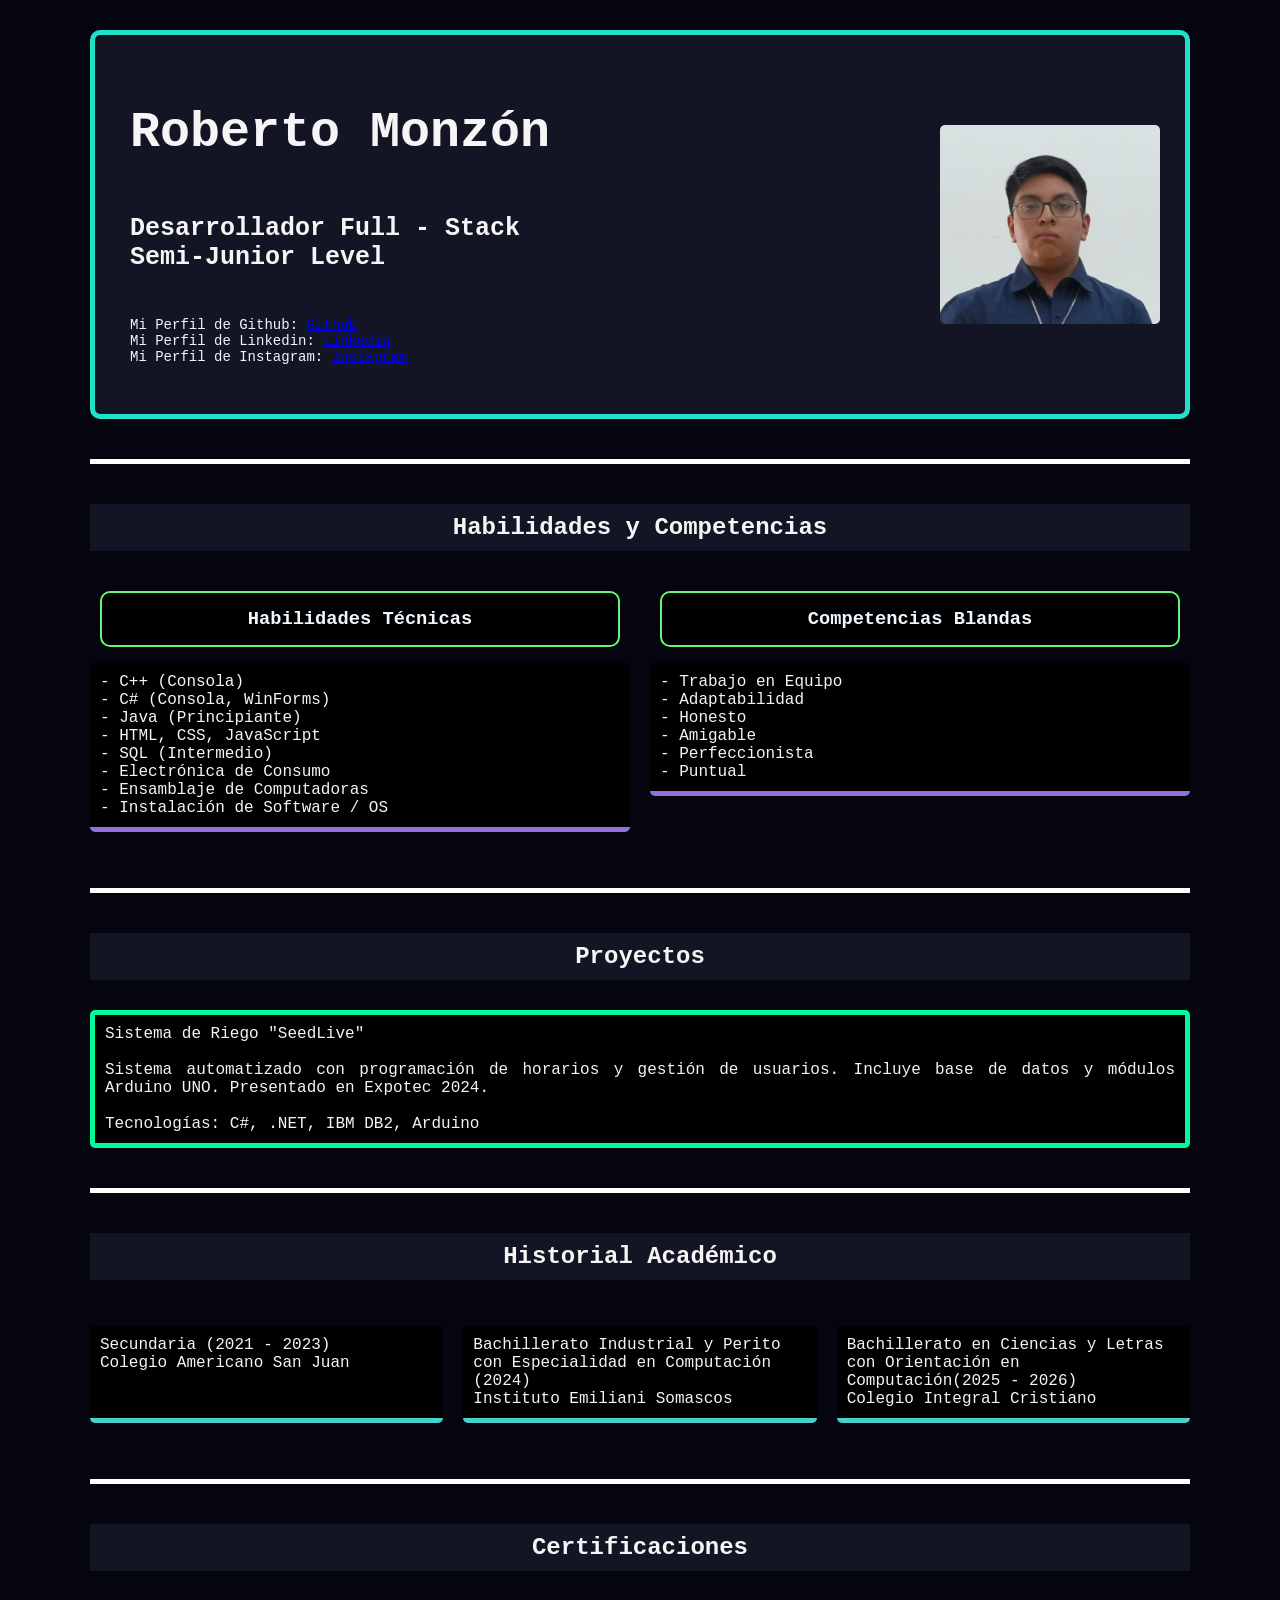
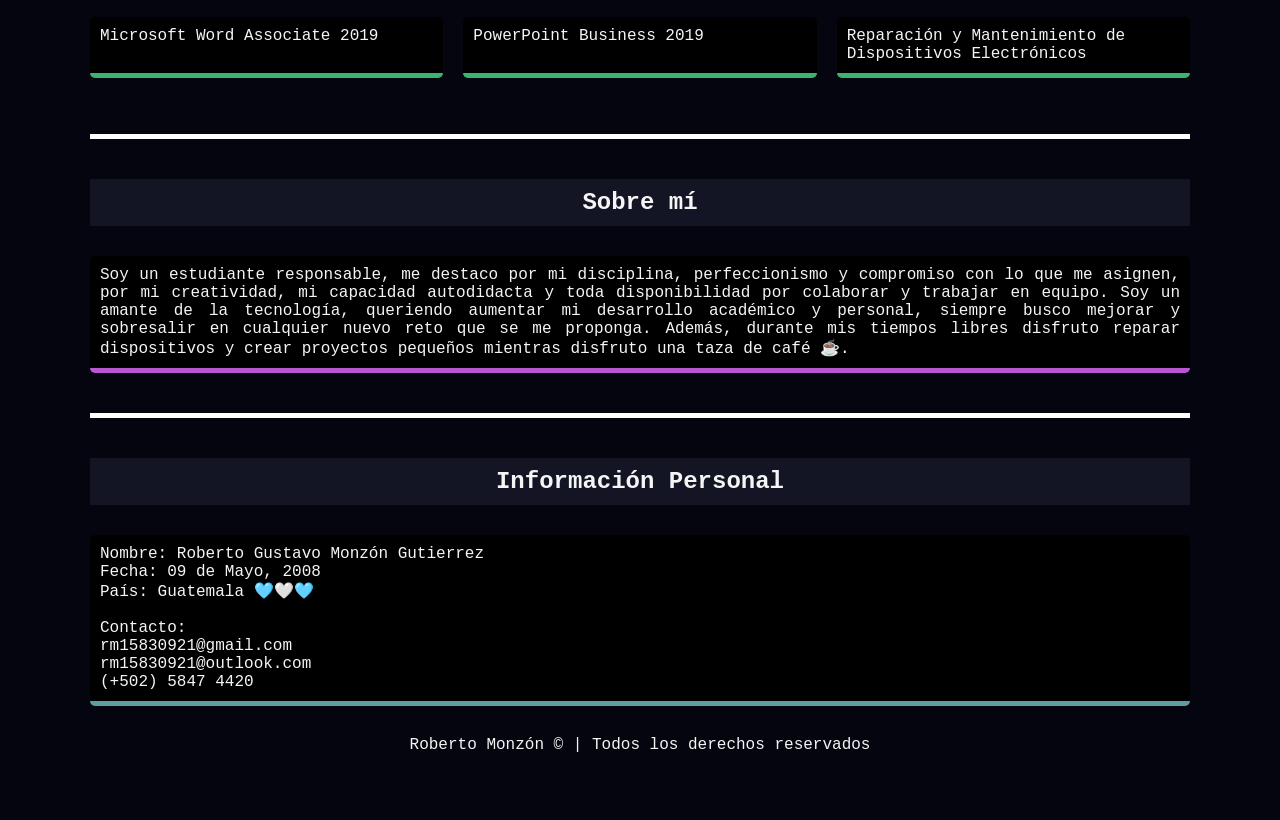
==== Structure.html @ 753b4324 "pequeños cambios" ====
<!DOCTYPE html>
<html>
<head>
    <meta charset="utf-8">
    <meta name="viewport" content="width=device-width, initial-scale=1.0">
    <link rel="stylesheet" type = "text/css" href="Desing.css">
    <title>Portafolio</title>
</head>

<body>

<div class="container">

    <!-- HEADER -->
    <header class="header">
        <div class="header-text">
            <h1 id="Nombre1">Roberto Monzón</h1>
            <h3 id="Carrera">
                Desarrollador Full - Stack 
                <br>Semi-Junior Level
            </h3>

            <p id="links">
                Mi Perfil de Github:  <a href="https://github.com/Robert158309/Portafolio" target="_blank">Github</a>
                <br>
                Mi Perfil de Linkedin:  <a href="https://linkedin.com/in/monzon-i5beo9" target="_blank">Linkedin</a>
                <br>
                Mi Perfil de Instagram:  <a href="https://instagram.com/rg._monzon/" target="_blank">Instagram</a>
            </p>
        </div>

        <img id="FotoPerfil" src="photo.png" alt="Imagen de perfil">
    </header>

    <hr>

    <!-- SKILLS -->
    <section class="section">
        <h2 class="titles">Habilidades y Competencias</h2>

        <div class="two-columns">
            <div>
                <h3 id="title1">Habilidades Técnicas</h3>
                <p id="text1">
                    - C++ (Consola) <br>
                    - C# (Consola, WinForms) <br>
                    - Java (Principiante) <br>
                    - HTML, CSS, JavaScript <br>
                    - SQL (Intermedio) <br>
                    - Electrónica de Consumo <br>
                    - Ensamblaje de Computadoras <br>
                    - Instalación de Software / OS
                </p>
            </div>

            <div>
                <h3 id="title2">Competencias Blandas</h3>
                <p id="text2">
                    - Trabajo en Equipo <br>
                    - Adaptabilidad <br>
                    - Honesto <br>
                    - Amigable <br>
                    - Perfeccionista <br>
                    - Puntual
                </p>
            </div>
        </div>
    </section>

    <hr>

    <!-- PROJECTS -->
    <section class="section">
        <h2 class="titles">Proyectos</h2>

        <p class="proyects">
            Sistema de Riego "SeedLive" <br><br>
            Sistema automatizado con programación de horarios y gestión de usuarios.
            Incluye base de datos y módulos Arduino UNO. Presentado en Expotec 2024. <br><br>
            Tecnologías: C#, .NET, IBM DB2, Arduino
        </p>

    </section>

    <hr>

    <!-- ACADEMIC -->
    <section class="section">
        <h2 class="titles">Historial Académico</h2>

        <div class="three-columns">
            <p id="secu">
                Secundaria (2021 - 2023)<br>
                Colegio Americano San Juan
            </p>

            <p id="peri">
                Bachillerato Industrial y Perito con Especialidad en Computación (2024)<br>
                Instituto Emiliani Somascos
            </p>

            <p id="bach">
                Bachillerato en Ciencias y Letras con Orientación en Computación(2025 - 2026)<br>
                Colegio Integral Cristiano
            </p>
        </div>
    </section>

    <hr>

    <!-- CERTIFICATIONS -->
    <section class="section">
        <h2 class="titles">Certificaciones</h2>

        <div class="three-columns">
            <p id="word">
                Microsoft Word Associate 2019
            </p>

            <p id="pow">
                PowerPoint Business 2019
            </p>

            <p id="repa">
                Reparación y Mantenimiento de Dispositivos Electrónicos
            </p>
        </div>
    </section>

    <hr>

    <!-- ABOUT -->
    <section class="section">
        <h2 class="titles">Sobre mí</h2>

        <p id="text4">
            Soy un estudiante responsable, me destaco por mi disciplina, perfeccionismo y compromiso con lo que me asignen, por mi creatividad, mi capacidad autodidacta y toda disponibilidad por colaborar y trabajar en equipo. Soy un amante de la tecnología, queriendo aumentar mi desarrollo académico y personal, siempre busco mejorar y sobresalir en cualquier nuevo reto que se me proponga. Además, durante mis tiempos libres disfruto reparar dispositivos y crear proyectos pequeños mientras disfruto una taza de café ☕.
        </p>
    </section>

    <hr>

    <!-- PERSONAL INFO -->
    <section class="section">
        <h2 class="titles">Información Personal</h2>

        <p id="text5">
            Nombre: Roberto Gustavo Monzón Gutierrez <br>
            Fecha: 09 de Mayo, 2008 <br>
            País: Guatemala 🩵🤍🩵 <br><br>
            Contacto: <br>
            rm15830921@gmail.com <br>
            rm15830921@outlook.com <br>
            (+502) 5847 4420
        </p>
    </section>

    <footer>
        Roberto Monzón © | Todos los derechos reservados
    </footer>

</div>

</body>
</html>
---- Desing.css ----
@charset "utf-8";

body {
    background-color: rgb(4, 5, 15);
    font-family: "JetBrains Mono", monospace;
}

/* Contenedor principal */
.container {
    width: 90%;
    max-width: 1100px;
    margin: auto;
}

/* HEADER */
.header {
    display: flex;
    justify-content: space-between;
    background-color: rgb(19, 21, 37);
    padding:25px;
    align-items: center;
    gap: 20px;
    margin-top: 30px;
    border: 5px solid rgb(32, 226, 200);
    border-radius: 10px;
}

.header-text {
    flex: 1;
}

#Nombre1 {
    font-size: 50px;
    color: whitesmoke;
    padding: 10px;
}

#Carrera {
    font-size: 25px;
    color: whitesmoke;
    padding: 10px;
    margin-top: 10px;
}

#links {
    font-size: 14px;
    color: whitesmoke;
    padding: 10px;
    margin-top: 10px;
}

#FotoPerfil {
    width: 220px;
    border-radius: 5px;
}

/* TITLES */
.titles {
    text-align: center;
    margin: 30px 0;
    color: whitesmoke;
    background: rgb(19, 21, 37);
    padding: 10px;
}

#title1, #title2,
.subtitles{
    text-align:center;
    margin:10px;
    color:aliceblue;
    background-color:black;
    padding:15px;
    border: 2px solid rgb(101, 243, 120);
    border-radius:10px;
}

/* TWO COLUMNS */
.two-columns {
    display: flex;
    gap: 20px;
    flex-wrap: wrap;
}

.two-columns > div {
    flex: 1;
    min-width: 300px;
}

/* THREE COLUMNS */
.three-columns {
    display: flex;
    gap: 20px;
    flex-wrap: wrap;
}

.three-columns p {
    flex: 1;
    min-width: 250px;
}

/* TEXT BLOCKS */
#secu, #peri, #bach,
#word, #pow, #repa,
.islands {
    background: black;
    color: whitesmoke;
    padding: 10px;
    border-radius: 5px;
    border-bottom: 5px solid;
}

#text1, #text2, #text4, #text5, .proyects,
.texts{
    background: black;
    color: whitesmoke;
    text-align:justify;
    padding: 10px;
    border-radius: 5px;
    border-bottom: 5px solid;
}

/* Colores por sección */
#text1, #text2 { border-color: mediumpurple; }
.proyects { border: 5px solid mediumspringgreen; }
#secu, #peri, #bach { border-color: mediumturquoise; }
#word, #pow, #repa { border-color: mediumseagreen; }
#text4 { border-color: mediumorchid; }
#text5 { border-color: cadetblue; }

/* HR */
hr {
    margin: 40px 0;
    height: 5px;
    background-color: white;
    border: none;
}

/* FOOTER */
footer {
    text-align: center;
    color: whitesmoke;
    margin: 30px 0;
}
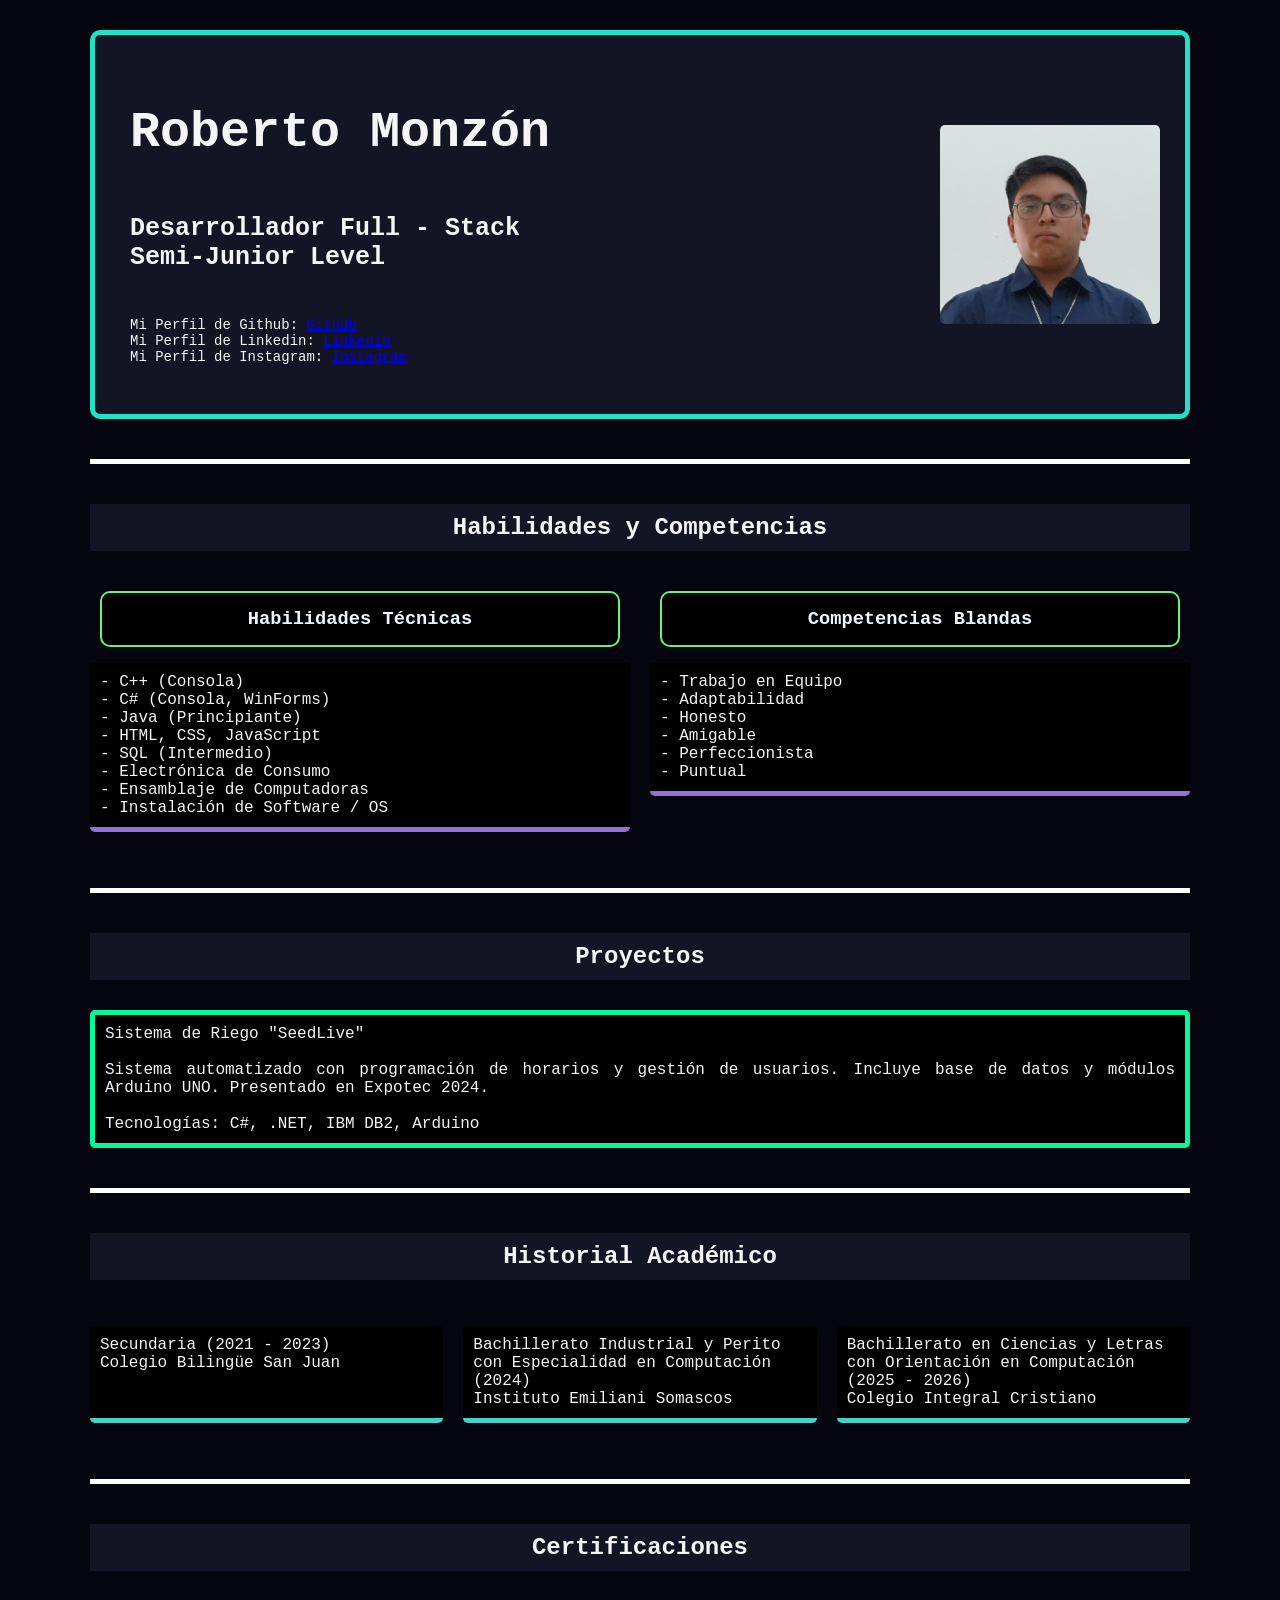
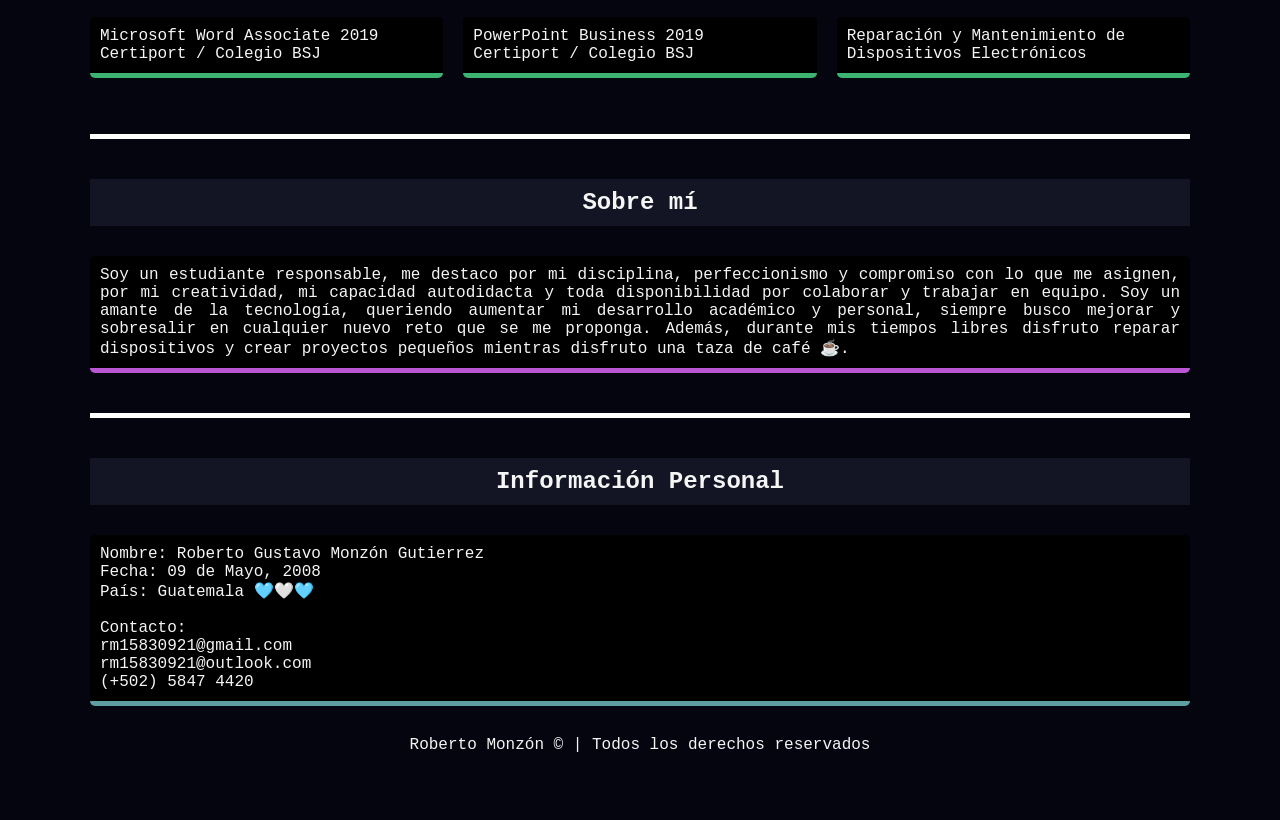
==== commit de8f815b: "pequeños cambios" ====
--- a/Structure.html
+++ b/Structure.html
@@ -1,165 +1,179 @@
 <!DOCTYPE html>
-<html>
-<head>
-    <meta charset="utf-8">
-    <meta name="viewport" content="width=device-width, initial-scale=1.0">
-    <link rel="stylesheet" type = "text/css" href="Desing.css">
-    <title>Portafolio</title>
-</head>
 
-<body>
+    <html lang = es>
 
-<div class="container">
+        <head>
 
-    <!-- HEADER -->
-    <header class="header">
-        <div class="header-text">
-            <h1 id="Nombre1">Roberto Monzón</h1>
-            <h3 id="Carrera">
-                Desarrollador Full - Stack 
-                <br>Semi-Junior Level
-            </h3>
+            <meta charset="utf-8">
+            <meta name="viewport" content="width=device-width, initial-scale=1.0">
+            <link rel="stylesheet" type = "text/css" href="Desing.css">
+            <title>Portafolio</title>
 
-            <p id="links">
-                Mi Perfil de Github:  <a href="https://github.com/Robert158309/Portafolio" target="_blank">Github</a>
-                <br>
-                Mi Perfil de Linkedin:  <a href="https://linkedin.com/in/monzon-i5beo9" target="_blank">Linkedin</a>
-                <br>
-                Mi Perfil de Instagram:  <a href="https://instagram.com/rg._monzon/" target="_blank">Instagram</a>
-            </p>
-        </div>
+        </head>
 
-        <img id="FotoPerfil" src="photo.png" alt="Imagen de perfil">
-    </header>
+        <body>
 
-    <hr>
+            <div class="container">
 
-    <!-- SKILLS -->
-    <section class="section">
-        <h2 class="titles">Habilidades y Competencias</h2>
+                <!-- HEADER -->
+                <header class="header">
+                    <div class="header-text">
+                        <h1 id="Nombre1">Roberto Monzón</h1>
+                        <h3 id="Carrera">
+                            Desarrollador Full - Stack 
+                            <br>Semi-Junior Level
+                        </h3>
 
-        <div class="two-columns">
-            <div>
-                <h3 id="title1">Habilidades Técnicas</h3>
-                <p id="text1">
-                    - C++ (Consola) <br>
-                    - C# (Consola, WinForms) <br>
-                    - Java (Principiante) <br>
-                    - HTML, CSS, JavaScript <br>
-                    - SQL (Intermedio) <br>
-                    - Electrónica de Consumo <br>
-                    - Ensamblaje de Computadoras <br>
-                    - Instalación de Software / OS
-                </p>
+                        <p id="links">
+                            Mi Perfil de Github:
+                            <a href="https://github.com/Robert158309/Portafolio" target="_blank" rel="noopener noreferrer">Github</a>
+                            <br>
+
+                            Mi Perfil de Linkedin:
+                            <a href="https://linkedin.com/in/monzon-i5beo9" target="_blank" rel="noopener noreferrer">Linkedin</a>
+                            <br>
+
+                            Mi Perfil de Instagram:
+                            <a href="https://instagram.com/rg._monzon/" target="_blank" rel="noopener noreferrer">Instagram</a>
+                        </p>
+                    </div>
+
+                    <img id="FotoPerfil" src="photo.png" alt="Imagen de perfil">
+                </header>
+
+                <hr>
+
+                <!-- SKILLS -->
+                <section class="section">
+                    <h2 class="titles">Habilidades y Competencias</h2>
+
+                    <div class="two-columns">
+                        <div>
+                            <h3 id="title1">Habilidades Técnicas</h3>
+                            <p id="text1">
+                                - C++ (Consola) <br>
+                                - C# (Consola, WinForms) <br>
+                                - Java (Principiante) <br>
+                                - HTML, CSS, JavaScript <br>
+                                - SQL (Intermedio) <br>
+                                - Electrónica de Consumo <br>
+                                - Ensamblaje de Computadoras <br>
+                                - Instalación de Software / OS
+                            </p>
+                        </div>
+
+                        <div>
+                            <h3 id="title2">Competencias Blandas</h3>
+                            <p id="text2">
+                                - Trabajo en Equipo <br>
+                                - Adaptabilidad <br>
+                                - Honesto <br>
+                                - Amigable <br>
+                                - Perfeccionista <br>
+                                - Puntual
+                            </p>
+                        </div>
+                    </div>
+                </section>
+
+                <hr>
+
+                <!-- PROJECTS -->
+                <section class="section">
+                    <h2 class="titles">Proyectos</h2>
+
+                    <p class="proyects">
+                        Sistema de Riego "SeedLive" <br><br>
+                        Sistema automatizado con programación de horarios y gestión de usuarios.
+                        Incluye base de datos y módulos Arduino UNO. Presentado en Expotec 2024. <br><br>
+                        Tecnologías: C#, .NET, IBM DB2, Arduino
+                    </p>
+
+                </section>
+
+                <hr>
+
+                <!-- ACADEMIC -->
+                <section class="section">
+                    <h2 class="titles">Historial Académico</h2>
+
+                    <div class="three-columns">
+                        <p id="secu">
+                            Secundaria (2021 - 2023)<br>
+                            Colegio Bilingüe San Juan
+                        </p>
+
+                        <p id="peri">
+                            Bachillerato Industrial y Perito con Especialidad en Computación (2024)<br>
+                            Instituto Emiliani Somascos
+                        </p>
+
+                        <p id="bach">
+                            Bachillerato en Ciencias y Letras con Orientación en Computación (2025 - 2026)<br>
+                            Colegio Integral Cristiano
+                        </p>
+                    </div>
+                </section>
+
+                <hr>
+
+                <!-- CERTIFICATIONS -->
+                <section class="section">
+                    <h2 class="titles">Certificaciones</h2>
+
+                    <div class="three-columns">
+                        <p id="word">
+                            Microsoft Word Associate 2019
+                            <br>
+                            Certiport / Colegio BSJ
+                        </p>
+
+                        <p id="pow">
+                            PowerPoint Business 2019
+                            <br>
+                            Certiport / Colegio BSJ
+                        </p>
+
+                        <p id="repa">
+                            Reparación y Mantenimiento de Dispositivos Electrónicos
+                        </p>
+                    </div>
+                </section>
+
+                <hr>
+
+                <!-- ABOUT -->
+                <section class="section">
+                    <h2 class="titles">Sobre mí</h2>
+
+                    <p id="text4">
+                        Soy un estudiante responsable, me destaco por mi disciplina, perfeccionismo y compromiso con lo que me asignen, por mi creatividad, mi capacidad autodidacta y toda disponibilidad por colaborar y trabajar en equipo. Soy un amante de la tecnología, queriendo aumentar mi desarrollo académico y personal, siempre busco mejorar y sobresalir en cualquier nuevo reto que se me proponga. Además, durante mis tiempos libres disfruto reparar dispositivos y crear proyectos pequeños mientras disfruto una taza de café ☕.
+                    </p>
+                </section>
+
+                <hr>
+
+                <!-- PERSONAL INFO -->
+                <section class="section">
+                    <h2 class="titles">Información Personal</h2>
+
+                    <p id="text5">
+                        Nombre: Roberto Gustavo Monzón Gutierrez <br>
+                        Fecha: 09 de Mayo, 2008 <br>
+                        País: Guatemala 🩵🤍🩵 <br><br>
+                        Contacto: <br>
+                        rm15830921@gmail.com <br>
+                        rm15830921@outlook.com <br>
+                        (+502) 5847 4420
+                    </p>
+                </section>
+
+                <footer>
+                    Roberto Monzón © | Todos los derechos reservados
+                </footer>
+
             </div>
 
-            <div>
-                <h3 id="title2">Competencias Blandas</h3>
-                <p id="text2">
-                    - Trabajo en Equipo <br>
-                    - Adaptabilidad <br>
-                    - Honesto <br>
-                    - Amigable <br>
-                    - Perfeccionista <br>
-                    - Puntual
-                </p>
-            </div>
-        </div>
-    </section>
+        </body>
 
-    <hr>
-
-    <!-- PROJECTS -->
-    <section class="section">
-        <h2 class="titles">Proyectos</h2>
-
-        <p class="proyects">
-            Sistema de Riego "SeedLive" <br><br>
-            Sistema automatizado con programación de horarios y gestión de usuarios.
-            Incluye base de datos y módulos Arduino UNO. Presentado en Expotec 2024. <br><br>
-            Tecnologías: C#, .NET, IBM DB2, Arduino
-        </p>
-
-    </section>
-
-    <hr>
-
-    <!-- ACADEMIC -->
-    <section class="section">
-        <h2 class="titles">Historial Académico</h2>
-
-        <div class="three-columns">
-            <p id="secu">
-                Secundaria (2021 - 2023)<br>
-                Colegio Americano San Juan
-            </p>
-
-            <p id="peri">
-                Bachillerato Industrial y Perito con Especialidad en Computación (2024)<br>
-                Instituto Emiliani Somascos
-            </p>
-
-            <p id="bach">
-                Bachillerato en Ciencias y Letras con Orientación en Computación(2025 - 2026)<br>
-                Colegio Integral Cristiano
-            </p>
-        </div>
-    </section>
-
-    <hr>
-
-    <!-- CERTIFICATIONS -->
-    <section class="section">
-        <h2 class="titles">Certificaciones</h2>
-
-        <div class="three-columns">
-            <p id="word">
-                Microsoft Word Associate 2019
-            </p>
-
-            <p id="pow">
-                PowerPoint Business 2019
-            </p>
-
-            <p id="repa">
-                Reparación y Mantenimiento de Dispositivos Electrónicos
-            </p>
-        </div>
-    </section>
-
-    <hr>
-
-    <!-- ABOUT -->
-    <section class="section">
-        <h2 class="titles">Sobre mí</h2>
-
-        <p id="text4">
-            Soy un estudiante responsable, me destaco por mi disciplina, perfeccionismo y compromiso con lo que me asignen, por mi creatividad, mi capacidad autodidacta y toda disponibilidad por colaborar y trabajar en equipo. Soy un amante de la tecnología, queriendo aumentar mi desarrollo académico y personal, siempre busco mejorar y sobresalir en cualquier nuevo reto que se me proponga. Además, durante mis tiempos libres disfruto reparar dispositivos y crear proyectos pequeños mientras disfruto una taza de café ☕.
-        </p>
-    </section>
-
-    <hr>
-
-    <!-- PERSONAL INFO -->
-    <section class="section">
-        <h2 class="titles">Información Personal</h2>
-
-        <p id="text5">
-            Nombre: Roberto Gustavo Monzón Gutierrez <br>
-            Fecha: 09 de Mayo, 2008 <br>
-            País: Guatemala 🩵🤍🩵 <br><br>
-            Contacto: <br>
-            rm15830921@gmail.com <br>
-            rm15830921@outlook.com <br>
-            (+502) 5847 4420
-        </p>
-    </section>
-
-    <footer>
-        Roberto Monzón © | Todos los derechos reservados
-    </footer>
-
-</div>
-
-</body>
-</html>
+    </html>
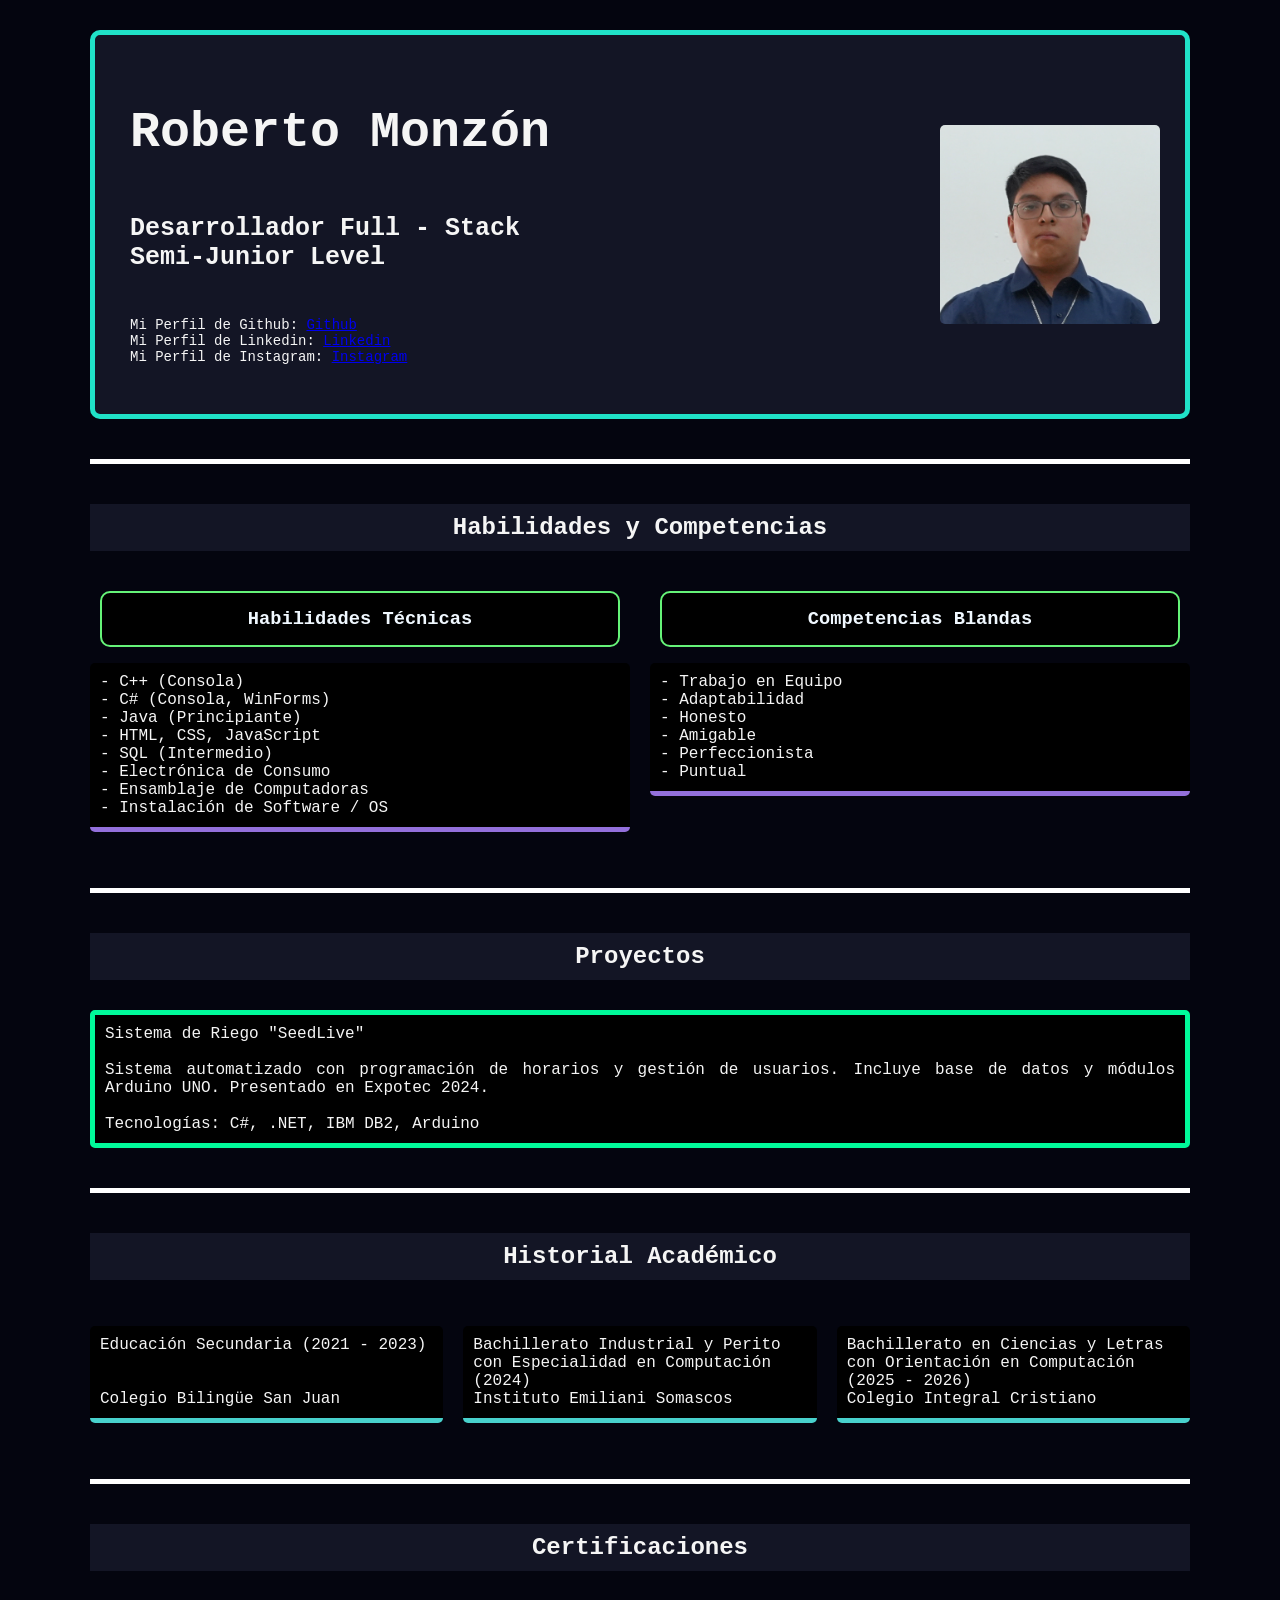
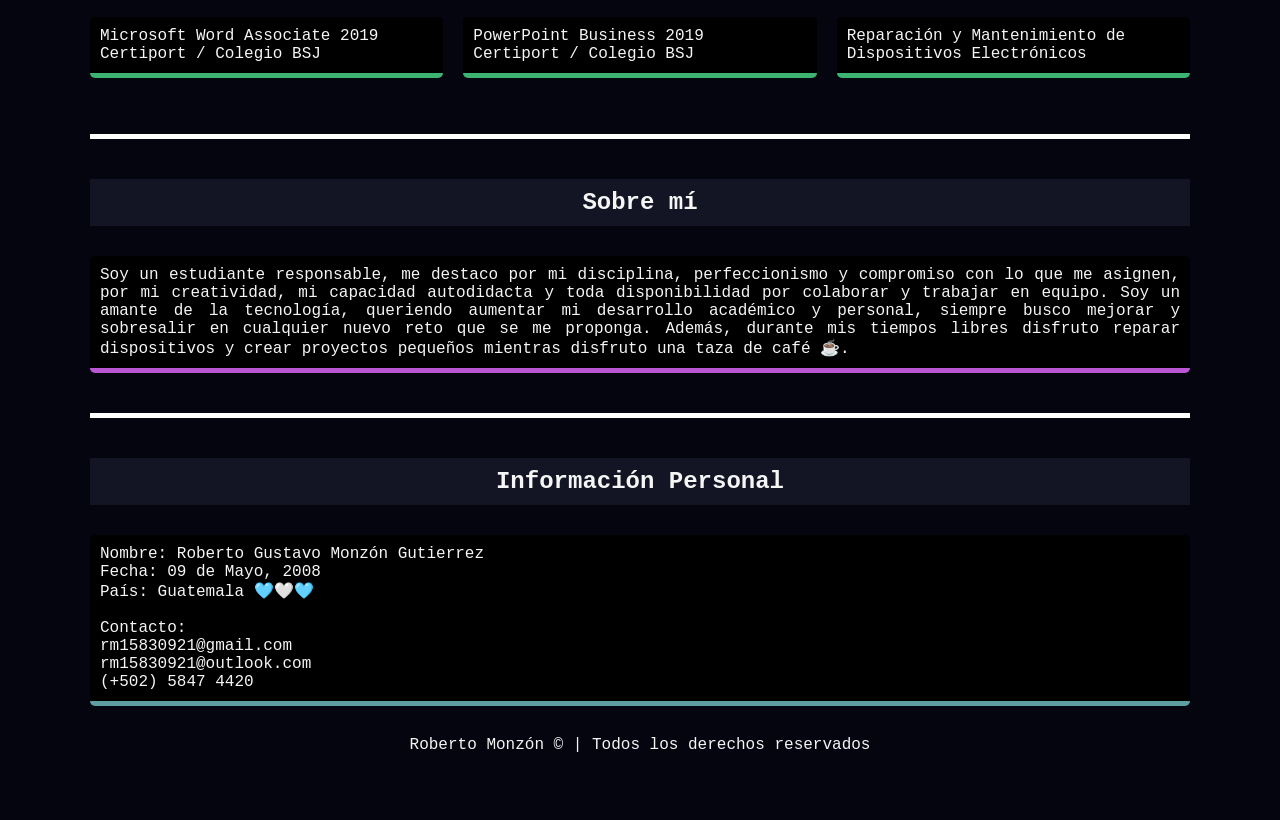
==== commit b0e28cef: "minicambio" ====
--- a/Structure.html
+++ b/Structure.html
@@ -99,7 +99,8 @@
 
                     <div class="three-columns">
                         <p id="secu">
-                            Secundaria (2021 - 2023)<br>
+                            Educación Secundaria (2021 - 2023)
+                            <br><br><br>
                             Colegio Bilingüe San Juan
                         </p>
 
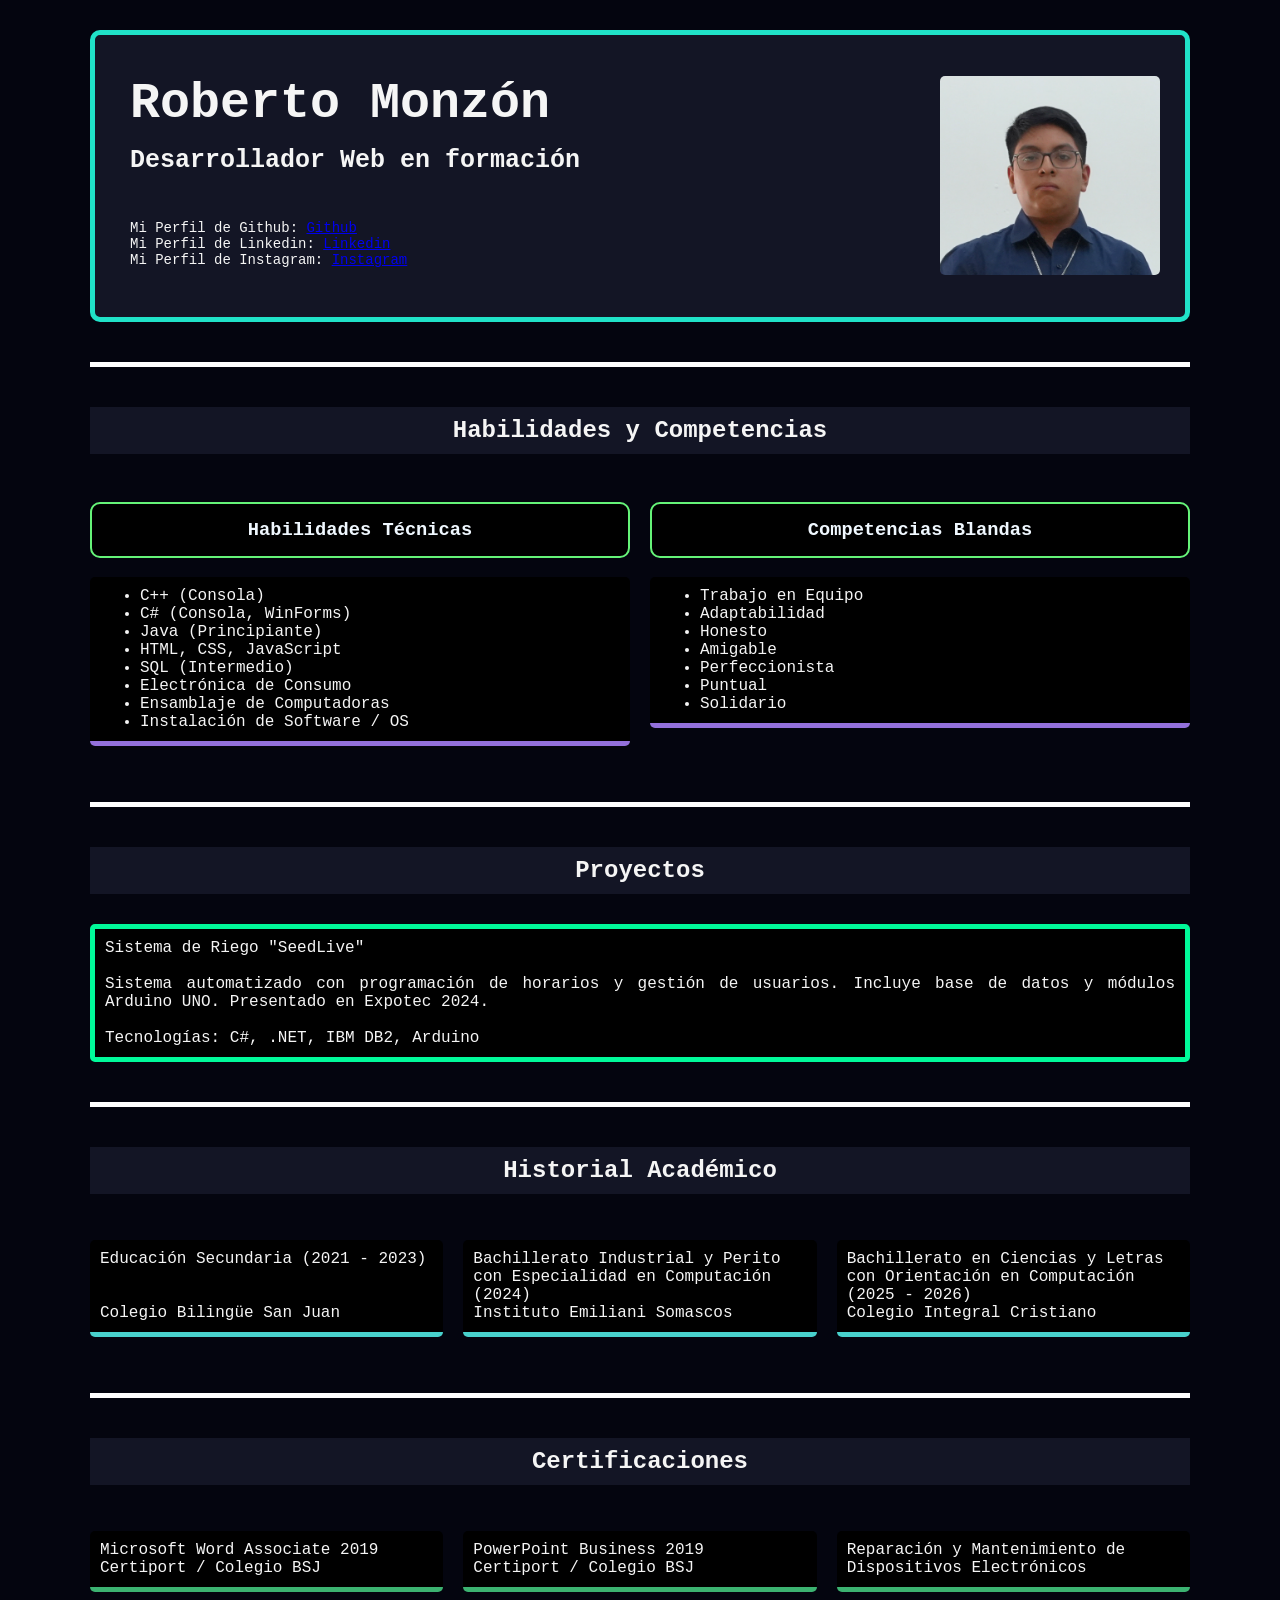
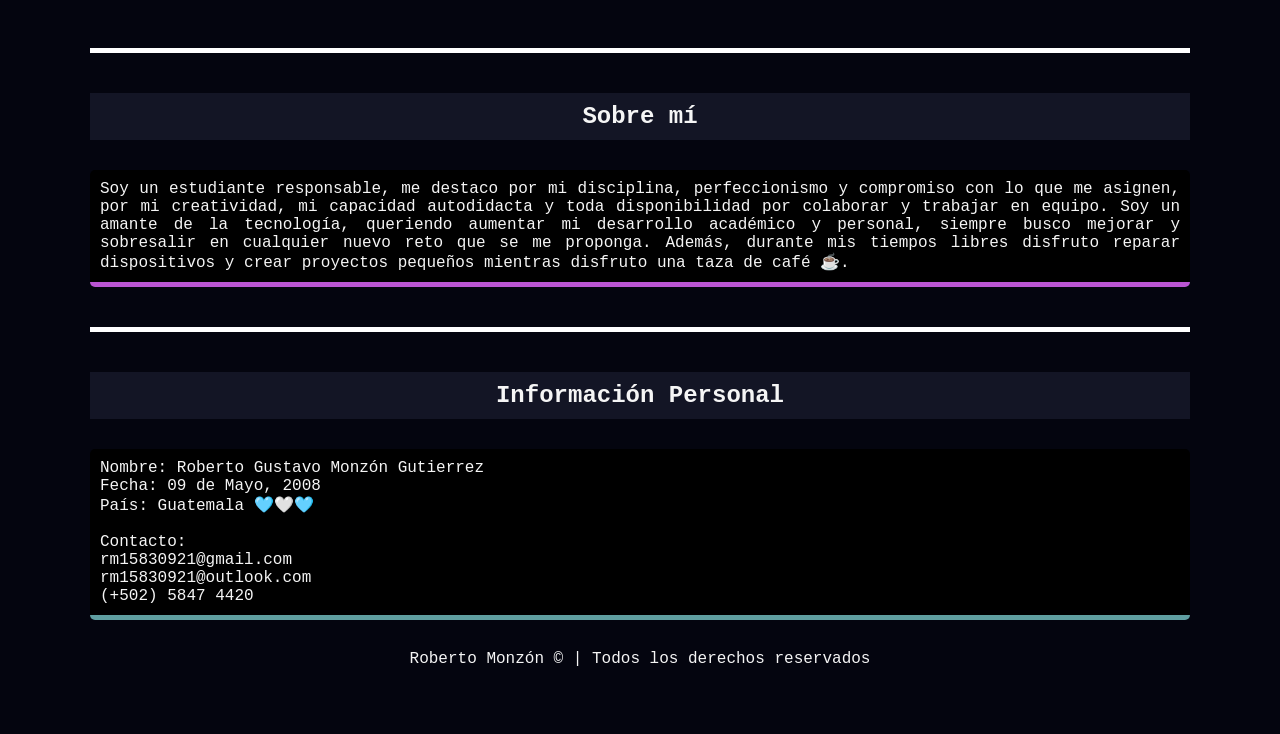
==== commit f5d12e1e: "cambios visuales y de estructura listas" ====
--- a/Structure.html
+++ b/Structure.html
@@ -7,6 +7,7 @@
             <meta charset="utf-8">
             <meta name="viewport" content="width=device-width, initial-scale=1.0">
             <link rel="stylesheet" type = "text/css" href="Desing.css">
+            <link rel="icon" type="image/png" href="usuario.png" >
             <title>Portafolio</title>
 
         </head>
@@ -20,8 +21,7 @@
                     <div class="header-text">
                         <h1 id="Nombre1">Roberto Monzón</h1>
                         <h3 id="Carrera">
-                            Desarrollador Full - Stack 
-                            <br>Semi-Junior Level
+                            Desarrollador Web en formación
                         </h3>
 
                         <p id="links">
@@ -46,34 +46,34 @@
                 <!-- SKILLS -->
                 <section class="section">
                     <h2 class="titles">Habilidades y Competencias</h2>
+                        <div class="two-columns">
+                            <div>
+                                <h3 class="subtitles">Habilidades Técnicas</h3>
+                                <ul id = "text1">
+                                    <li>C++ (Consola)</li>
+                                    <li>C# (Consola, WinForms)</li>
+                                    <li>Java (Principiante)</li>
+                                    <li>HTML, CSS, JavaScript</li>
+                                    <li>SQL (Intermedio)</li>
+                                    <li>Electrónica de Consumo</li>
+                                    <li>Ensamblaje de Computadoras</li>
+                                    <li>Instalación de Software / OS</li>
+                                </ul>
+                            </div>
 
-                    <div class="two-columns">
-                        <div>
-                            <h3 id="title1">Habilidades Técnicas</h3>
-                            <p id="text1">
-                                - C++ (Consola) <br>
-                                - C# (Consola, WinForms) <br>
-                                - Java (Principiante) <br>
-                                - HTML, CSS, JavaScript <br>
-                                - SQL (Intermedio) <br>
-                                - Electrónica de Consumo <br>
-                                - Ensamblaje de Computadoras <br>
-                                - Instalación de Software / OS
-                            </p>
+                            <div>
+                                <h3 class="subtitles">Competencias Blandas</h3>
+                                <ul id = "text2">
+                                    <li>Trabajo en Equipo</li>
+                                    <li>Adaptabilidad</li>
+                                    <li>Honesto</li>
+                                    <li>Amigable</li>
+                                    <li>Perfeccionista</li>
+                                    <li>Puntual</li>
+                                    <li>Solidario</li>
+                                </ul>
+                            </div>
                         </div>
-
-                        <div>
-                            <h3 id="title2">Competencias Blandas</h3>
-                            <p id="text2">
-                                - Trabajo en Equipo <br>
-                                - Adaptabilidad <br>
-                                - Honesto <br>
-                                - Amigable <br>
-                                - Perfeccionista <br>
-                                - Puntual
-                            </p>
-                        </div>
-                    </div>
                 </section>
 
                 <hr>
--- a/Desing.css
+++ b/Desing.css
@@ -33,13 +33,14 @@
     font-size: 50px;
     color: whitesmoke;
     padding: 10px;
+    margin-top:5px;
 }
 
 #Carrera {
     font-size: 25px;
     color: whitesmoke;
     padding: 10px;
-    margin-top: 10px;
+    margin-top:-40px;
 }
 
 #links {
@@ -66,7 +67,6 @@
 #title1, #title2,
 .subtitles{
     text-align:center;
-    margin:10px;
     color:aliceblue;
     background-color:black;
     padding:15px;
@@ -108,9 +108,21 @@
     border-radius: 5px;
     border-bottom: 5px solid;
 }
+#text1, #text2,
+.texts1 {
+  background: black;
+    color: whitesmoke;
+    text-align:justify;
+    padding-left: 50px;
+    padding-right: 10px;
+    padding-top: 10px;
+    padding-bottom: 10px;
+    border-radius: 5px;
+    border-bottom: 5px solid;  
+}
 
-#text1, #text2, #text4, #text5, .proyects,
-.texts{
+#text4, #text5, .proyects,
+.texts2{
     background: black;
     color: whitesmoke;
     text-align:justify;
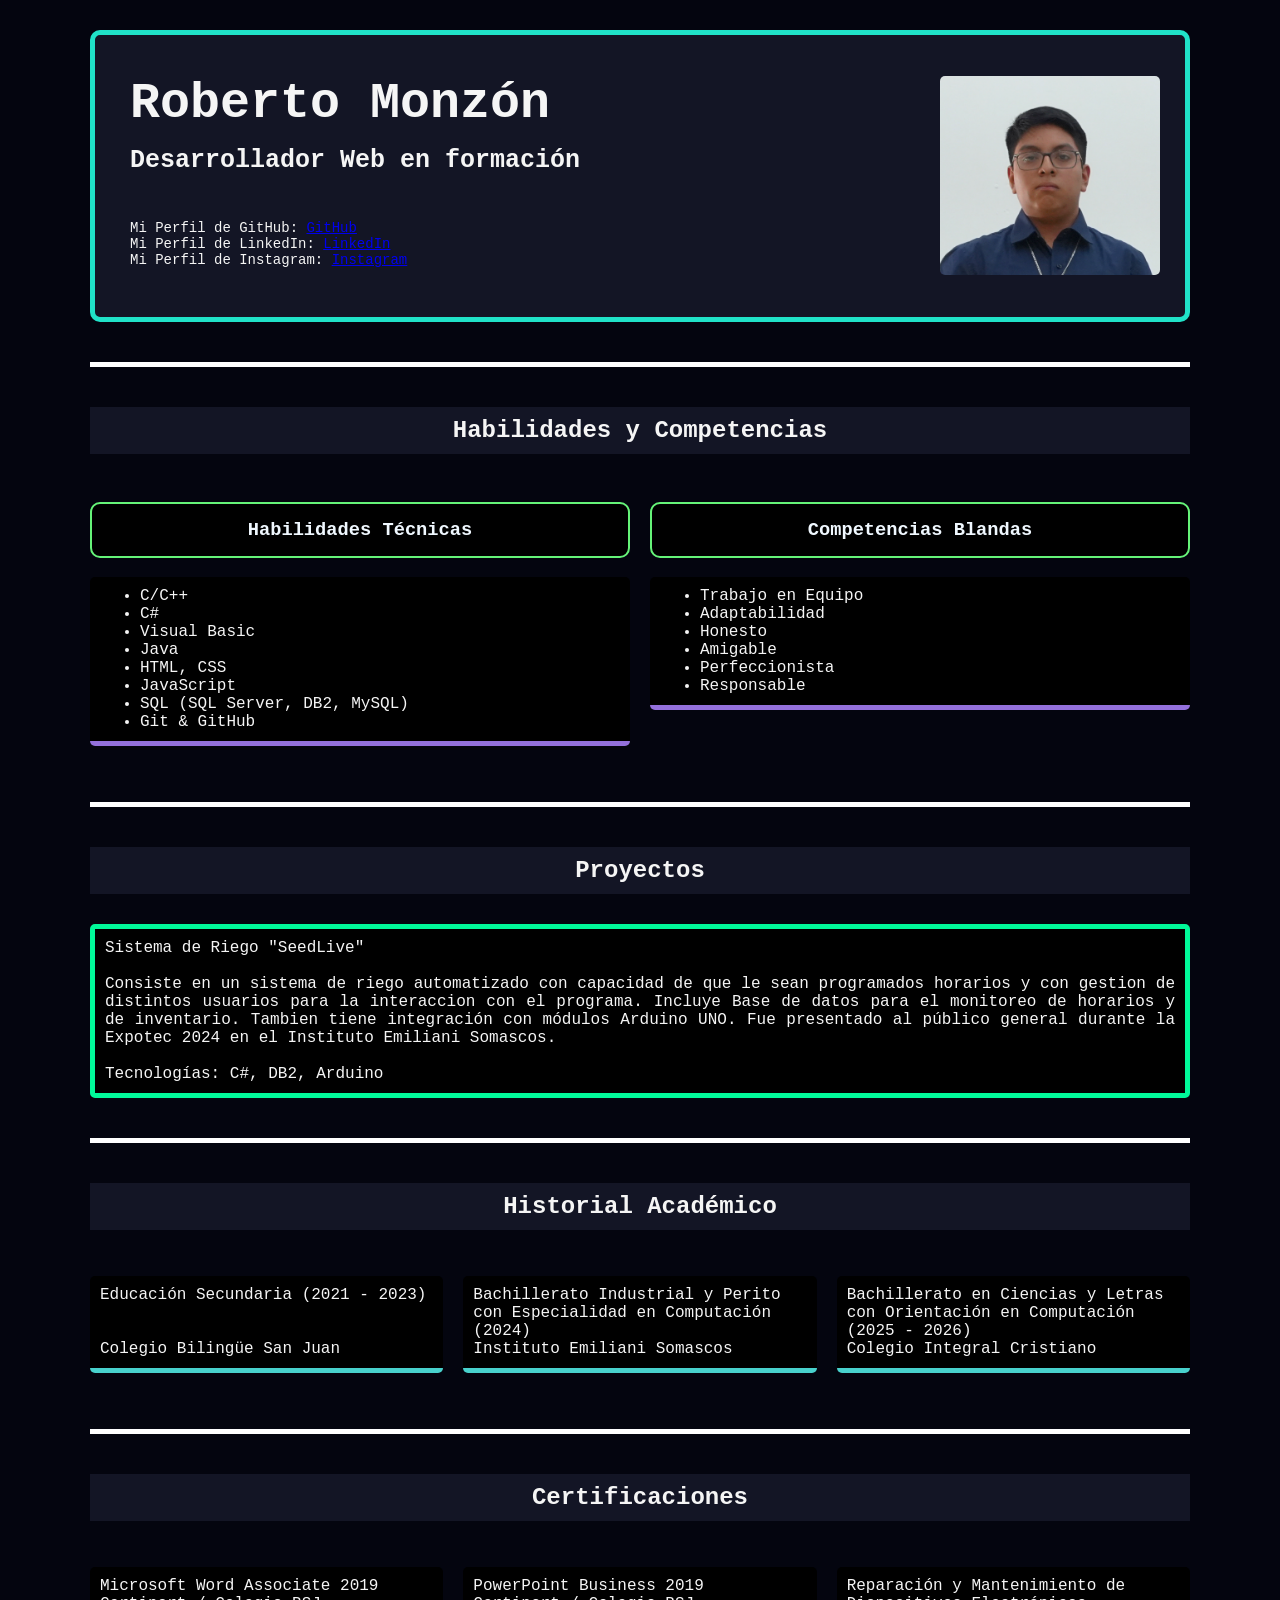
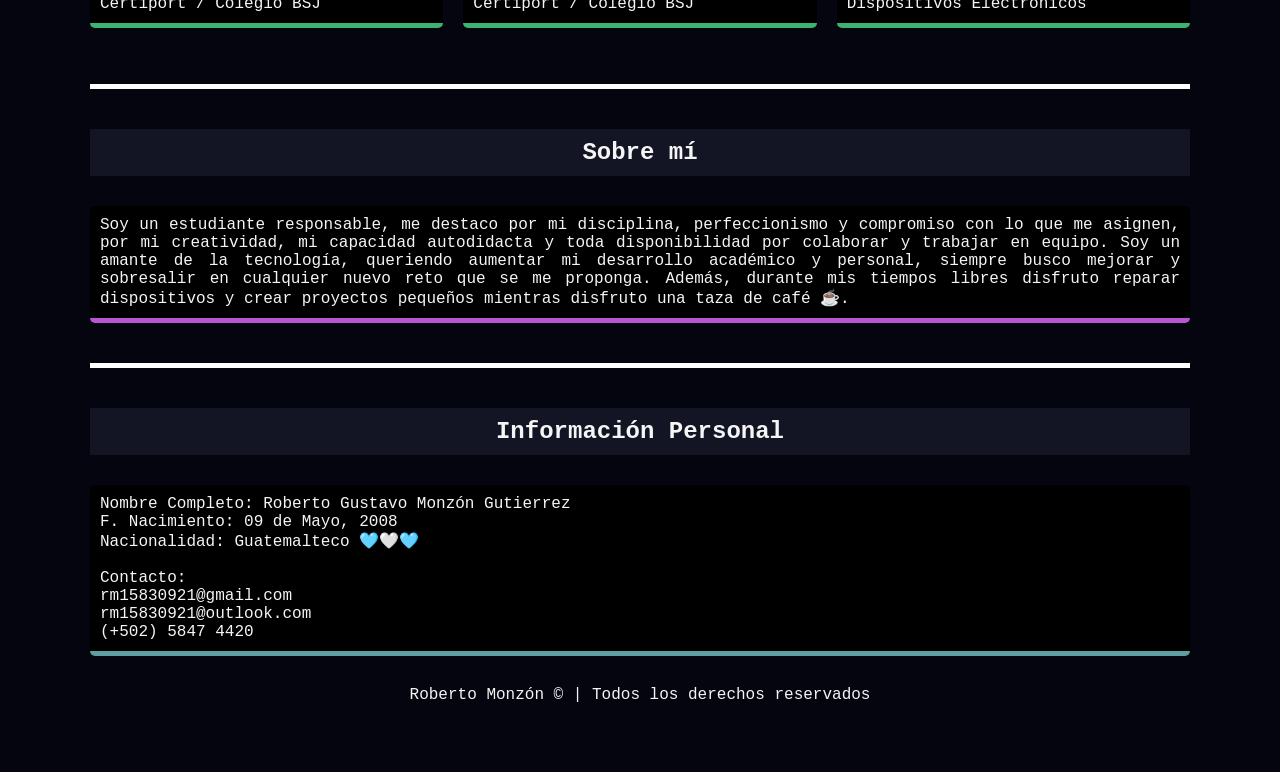
==== commit 13967f89: "Modificacion info" ====
--- a/Structure.html
+++ b/Structure.html
@@ -25,12 +25,12 @@
                         </h3>
 
                         <p id="links">
-                            Mi Perfil de Github:
-                            <a href="https://github.com/Robert158309/Portafolio" target="_blank" rel="noopener noreferrer">Github</a>
+                            Mi Perfil de GitHub:
+                            <a href="https://github.com/Robert158309/Portafolio" target="_blank" rel="noopener noreferrer">GitHub</a>
                             <br>
 
-                            Mi Perfil de Linkedin:
-                            <a href="https://linkedin.com/in/monzon-i5beo9" target="_blank" rel="noopener noreferrer">Linkedin</a>
+                            Mi Perfil de LinkedIn:
+                            <a href="https://linkedin.com/in/monzon-i5beo9" target="_blank" rel="noopener noreferrer">LinkedIn</a>
                             <br>
 
                             Mi Perfil de Instagram:
@@ -50,14 +50,14 @@
                             <div>
                                 <h3 class="subtitles">Habilidades Técnicas</h3>
                                 <ul id = "text1">
-                                    <li>C++ (Consola)</li>
-                                    <li>C# (Consola, WinForms)</li>
-                                    <li>Java (Principiante)</li>
-                                    <li>HTML, CSS, JavaScript</li>
-                                    <li>SQL (Intermedio)</li>
-                                    <li>Electrónica de Consumo</li>
-                                    <li>Ensamblaje de Computadoras</li>
-                                    <li>Instalación de Software / OS</li>
+                                    <li>C/C++</li>
+                                    <li>C#</li>
+                                    <li>Visual Basic</li>
+                                    <li>Java</li>
+                                    <li>HTML, CSS</li>
+                                    <li>JavaScript</li>
+                                    <li>SQL (SQL Server, DB2, MySQL)</li>
+                                    <li>Git & GitHub</li>
                                 </ul>
                             </div>
 
@@ -69,8 +69,7 @@
                                     <li>Honesto</li>
                                     <li>Amigable</li>
                                     <li>Perfeccionista</li>
-                                    <li>Puntual</li>
-                                    <li>Solidario</li>
+                                    <li>Responsable</li>
                                 </ul>
                             </div>
                         </div>
@@ -84,9 +83,11 @@
 
                     <p class="proyects">
                         Sistema de Riego "SeedLive" <br><br>
-                        Sistema automatizado con programación de horarios y gestión de usuarios.
-                        Incluye base de datos y módulos Arduino UNO. Presentado en Expotec 2024. <br><br>
-                        Tecnologías: C#, .NET, IBM DB2, Arduino
+                        Consiste en un sistema de riego automatizado con capacidad de que le sean programados horarios
+                        y con gestion de distintos usuarios para la interaccion con el programa. Incluye Base de datos
+                        para el monitoreo de horarios y de inventario. Tambien tiene integración con módulos Arduino UNO.
+                        Fue presentado al público general durante la Expotec 2024 en el Instituto Emiliani Somascos. <br><br>
+                        Tecnologías: C#, DB2, Arduino
                     </p>
 
                 </section>
@@ -148,7 +149,12 @@
                     <h2 class="titles">Sobre mí</h2>
 
                     <p id="text4">
-                        Soy un estudiante responsable, me destaco por mi disciplina, perfeccionismo y compromiso con lo que me asignen, por mi creatividad, mi capacidad autodidacta y toda disponibilidad por colaborar y trabajar en equipo. Soy un amante de la tecnología, queriendo aumentar mi desarrollo académico y personal, siempre busco mejorar y sobresalir en cualquier nuevo reto que se me proponga. Además, durante mis tiempos libres disfruto reparar dispositivos y crear proyectos pequeños mientras disfruto una taza de café ☕.
+                        Soy un estudiante responsable, me destaco por mi disciplina, perfeccionismo y compromiso con 
+                        lo que me asignen, por mi creatividad, mi capacidad autodidacta y toda disponibilidad por 
+                        colaborar y trabajar en equipo. Soy un amante de la tecnología, queriendo aumentar mi desarrollo 
+                        académico y personal, siempre busco mejorar y sobresalir en cualquier nuevo reto que se me 
+                        proponga. Además, durante mis tiempos libres disfruto reparar dispositivos y crear proyectos 
+                        pequeños mientras disfruto una taza de café ☕.
                     </p>
                 </section>
 
@@ -159,9 +165,9 @@
                     <h2 class="titles">Información Personal</h2>
 
                     <p id="text5">
-                        Nombre: Roberto Gustavo Monzón Gutierrez <br>
-                        Fecha: 09 de Mayo, 2008 <br>
-                        País: Guatemala 🩵🤍🩵 <br><br>
+                        Nombre Completo: Roberto Gustavo Monzón Gutierrez <br>
+                        F. Nacimiento: 09 de Mayo, 2008 <br>
+                        Nacionalidad: Guatemalteco 🩵🤍🩵 <br><br>
                         Contacto: <br>
                         rm15830921@gmail.com <br>
                         rm15830921@outlook.com <br>
--- a/Desing.css
+++ b/Desing.css
@@ -20,6 +20,10 @@
     padding:25px;
     align-items: center;
     gap: 20px;
+    display: flex;
+    justify-content: space-between;
+    align-items: center;
+    flex-wrap: wrap;
     margin-top: 30px;
     border: 5px solid rgb(32, 226, 200);
     border-radius: 10px;
@@ -52,6 +56,8 @@
 
 #FotoPerfil {
     width: 220px;
+    max-width: 100%; 
+    height: auto;
     border-radius: 5px;
 }
 
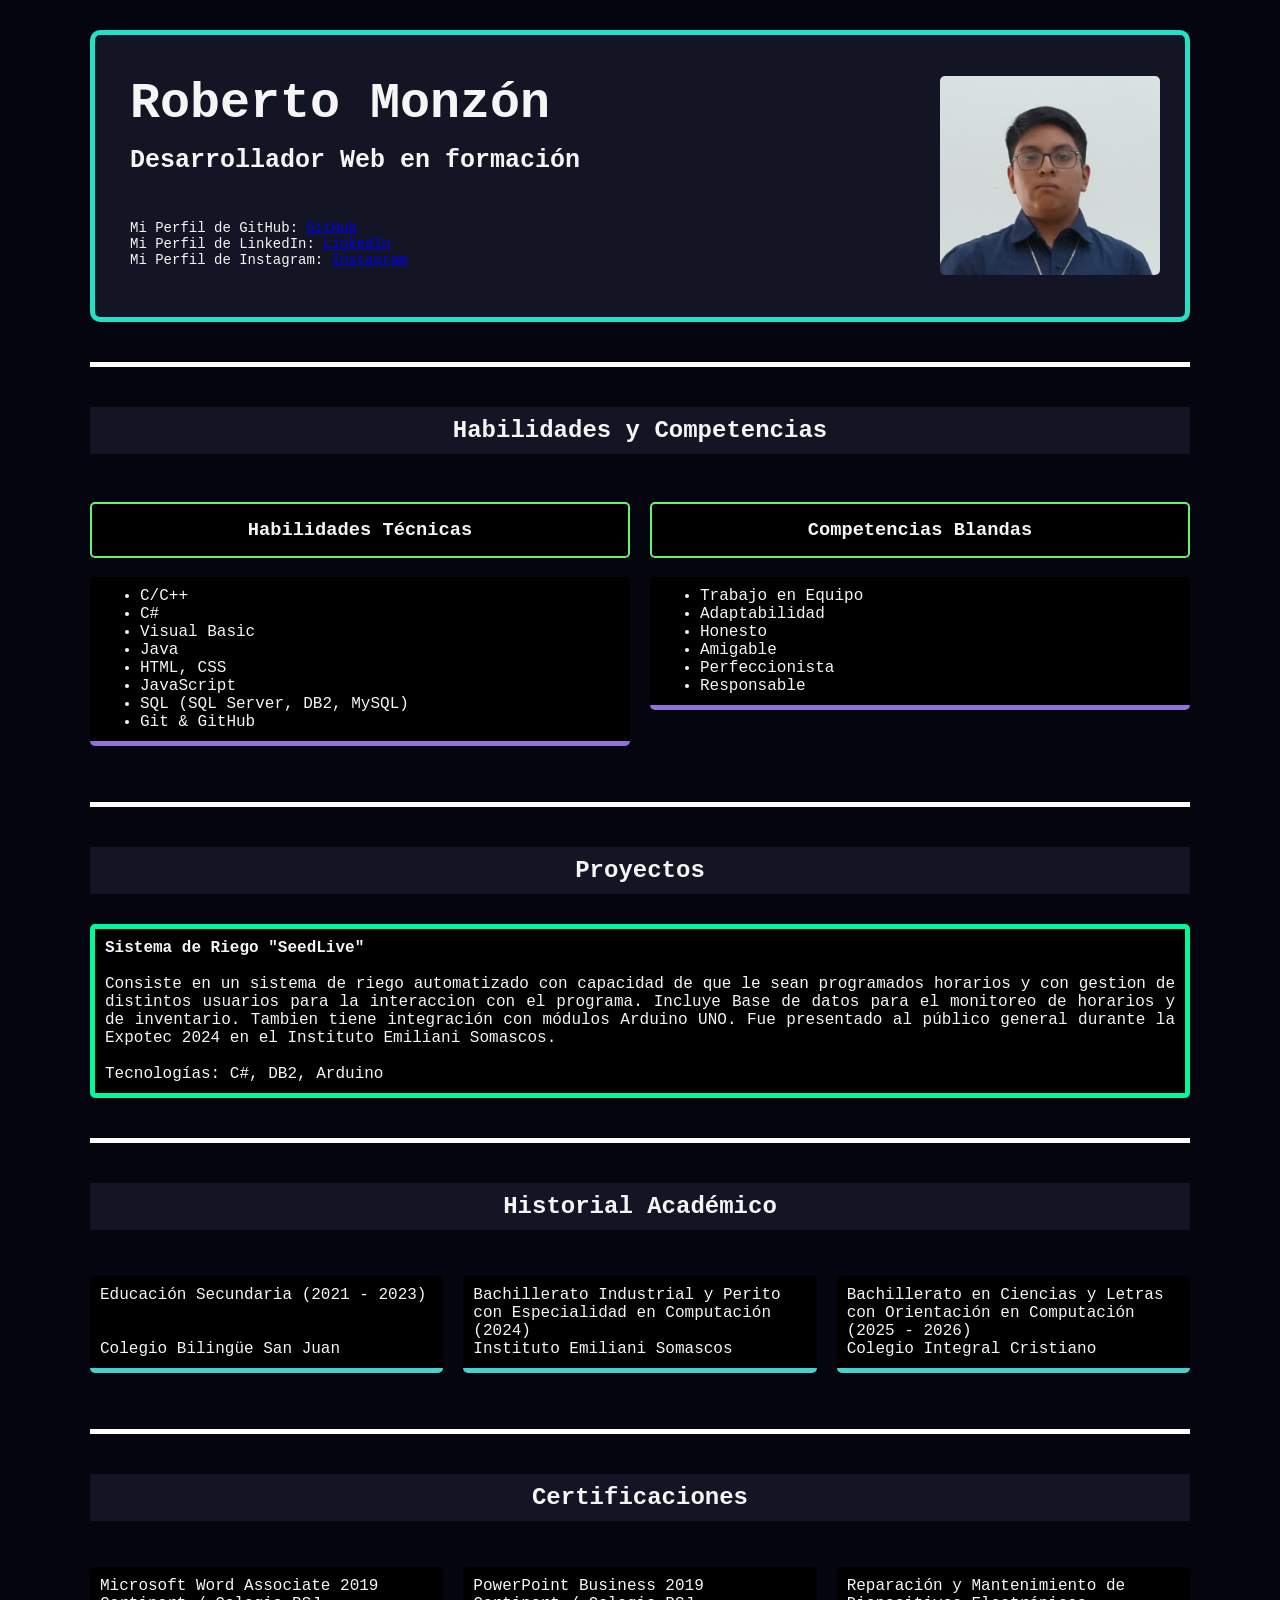
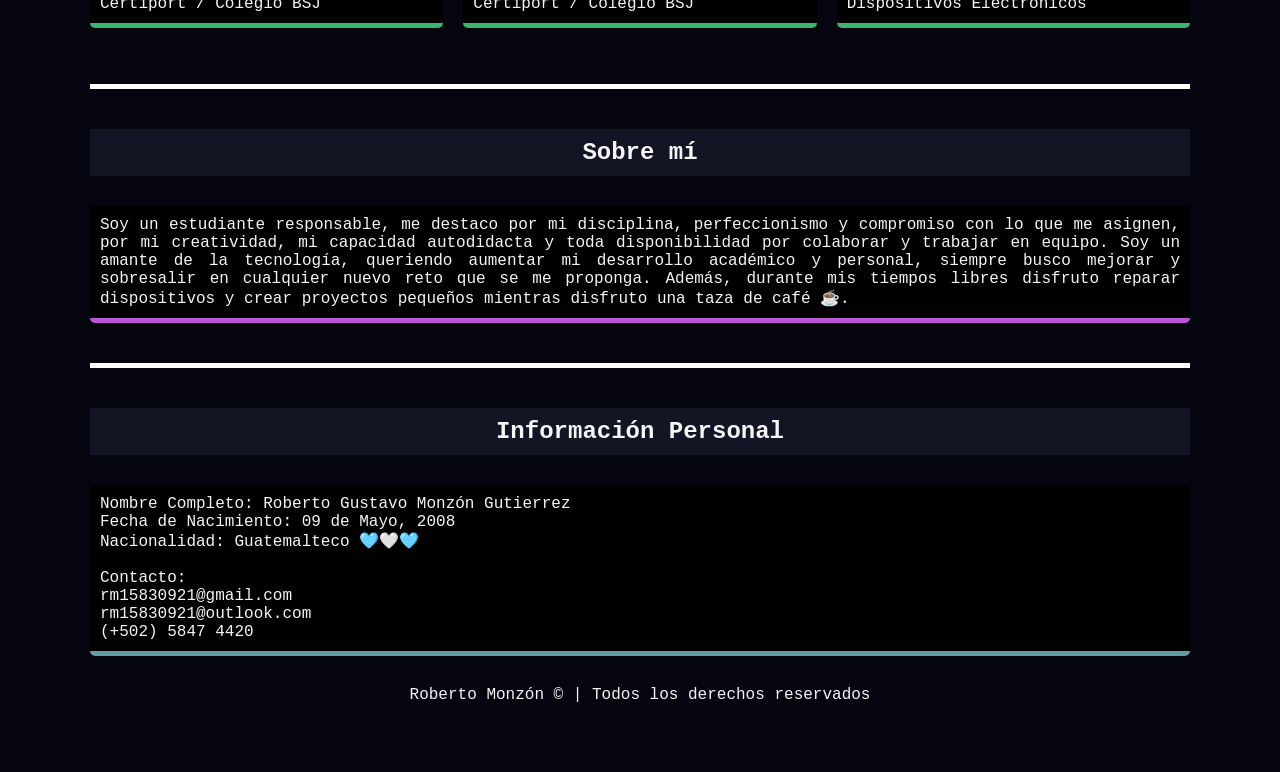
==== commit d8f52605: "Refactorizacion CSS" ====
--- a/Structure.html
+++ b/Structure.html
@@ -1,12 +1,12 @@
 <!DOCTYPE html>
 
-    <html lang = es>
+    <html lang = "es">
 
         <head>
 
             <meta charset="utf-8">
             <meta name="viewport" content="width=device-width, initial-scale=1.0">
-            <link rel="stylesheet" type = "text/css" href="Desing.css">
+            <link rel="stylesheet" type = "text/css" href="Design.css">
             <link rel="icon" type="image/png" href="usuario.png" >
             <title>Portafolio</title>
 
@@ -19,14 +19,14 @@
                 <!-- HEADER -->
                 <header class="header">
                     <div class="header-text">
-                        <h1 id="Nombre1">Roberto Monzón</h1>
-                        <h3 id="Carrera">
+                        <h1 id="name">Roberto Monzón</h1>
+                        <h3 id="profession">
                             Desarrollador Web en formación
                         </h3>
 
                         <p id="links">
                             Mi Perfil de GitHub:
-                            <a href="https://github.com/Robert158309/Portafolio" target="_blank" rel="noopener noreferrer">GitHub</a>
+                            <a href="https://github.com/Robert158309" target="_blank" rel="noopener noreferrer">GitHub</a>
                             <br>
 
                             Mi Perfil de LinkedIn:
@@ -38,7 +38,7 @@
                         </p>
                     </div>
 
-                    <img id="FotoPerfil" src="photo.png" alt="Imagen de perfil">
+                    <img id="photo" src="photo.png" alt="Imagen de perfil">
                 </header>
 
                 <hr>
@@ -48,8 +48,8 @@
                     <h2 class="titles">Habilidades y Competencias</h2>
                         <div class="two-columns">
                             <div>
-                                <h3 class="subtitles">Habilidades Técnicas</h3>
-                                <ul id = "text1">
+                                <h3 class="generic subtitles">Habilidades Técnicas</h3>
+                                <ul class = "generic skills">
                                     <li>C/C++</li>
                                     <li>C#</li>
                                     <li>Visual Basic</li>
@@ -62,8 +62,8 @@
                             </div>
 
                             <div>
-                                <h3 class="subtitles">Competencias Blandas</h3>
-                                <ul id = "text2">
+                                <h3 class="generic subtitles">Competencias Blandas</h3>
+                                <ul class = "generic skills">
                                     <li>Trabajo en Equipo</li>
                                     <li>Adaptabilidad</li>
                                     <li>Honesto</li>
@@ -78,11 +78,11 @@
                 <hr>
 
                 <!-- PROJECTS -->
-                <section class="section">
-                    <h2 class="titles">Proyectos</h2>
+                <section class = "section">
+                    <h2 class = "titles">Proyectos</h2>
 
-                    <p class="proyects">
-                        Sistema de Riego "SeedLive" <br><br>
+                    <p class = "generic projects">
+                        <strong>Sistema de Riego "SeedLive"</strong> <br><br>
                         Consiste en un sistema de riego automatizado con capacidad de que le sean programados horarios
                         y con gestion de distintos usuarios para la interaccion con el programa. Incluye Base de datos
                         para el monitoreo de horarios y de inventario. Tambien tiene integración con módulos Arduino UNO.
@@ -95,22 +95,22 @@
                 <hr>
 
                 <!-- ACADEMIC -->
-                <section class="section">
-                    <h2 class="titles">Historial Académico</h2>
+                <section class = "section">
+                    <h2 class = "titles">Historial Académico</h2>
 
                     <div class="three-columns">
-                        <p id="secu">
+                        <p class = "generic academic_islands">
                             Educación Secundaria (2021 - 2023)
                             <br><br><br>
                             Colegio Bilingüe San Juan
                         </p>
 
-                        <p id="peri">
+                        <p class = "generic academic_islands">
                             Bachillerato Industrial y Perito con Especialidad en Computación (2024)<br>
                             Instituto Emiliani Somascos
                         </p>
 
-                        <p id="bach">
+                        <p class = "generic academic_islands">
                             Bachillerato en Ciencias y Letras con Orientación en Computación (2025 - 2026)<br>
                             Colegio Integral Cristiano
                         </p>
@@ -120,23 +120,23 @@
                 <hr>
 
                 <!-- CERTIFICATIONS -->
-                <section class="section">
-                    <h2 class="titles">Certificaciones</h2>
+                <section class = "section">
+                    <h2 class = "titles">Certificaciones</h2>
 
-                    <div class="three-columns">
-                        <p id="word">
+                    <div class = "three-columns">
+                        <p class = "generic certifications_islands">
                             Microsoft Word Associate 2019
                             <br>
                             Certiport / Colegio BSJ
                         </p>
 
-                        <p id="pow">
+                        <p class = "generic certifications_islands">
                             PowerPoint Business 2019
                             <br>
                             Certiport / Colegio BSJ
                         </p>
 
-                        <p id="repa">
+                        <p class = "generic certifications_islands">
                             Reparación y Mantenimiento de Dispositivos Electrónicos
                         </p>
                     </div>
@@ -148,7 +148,7 @@
                 <section class="section">
                     <h2 class="titles">Sobre mí</h2>
 
-                    <p id="text4">
+                    <p id = "about" class = "generic">
                         Soy un estudiante responsable, me destaco por mi disciplina, perfeccionismo y compromiso con 
                         lo que me asignen, por mi creatividad, mi capacidad autodidacta y toda disponibilidad por 
                         colaborar y trabajar en equipo. Soy un amante de la tecnología, queriendo aumentar mi desarrollo 
@@ -164,9 +164,9 @@
                 <section class="section">
                     <h2 class="titles">Información Personal</h2>
 
-                    <p id="text5">
+                    <p id = "info" class = "generic">
                         Nombre Completo: Roberto Gustavo Monzón Gutierrez <br>
-                        F. Nacimiento: 09 de Mayo, 2008 <br>
+                        Fecha de Nacimiento: 09 de Mayo, 2008 <br>
                         Nacionalidad: Guatemalteco 🩵🤍🩵 <br><br>
                         Contacto: <br>
                         rm15830921@gmail.com <br>
--- a/Design.css
+++ b/Design.css
@@ -0,0 +1,151 @@
+@charset "utf-8";
+
+body {
+    background-color: rgb(4, 5, 15);
+    font-family: "JetBrains Mono", monospace;
+}
+
+/* Contenedor principal */
+.container {
+    width: 90%;
+    max-width: 1100px;
+    margin: auto;
+}
+
+/* HEADER */
+.header {
+    display: flex;
+    justify-content: space-between;
+    background-color: rgb(19, 21, 37);
+    padding:25px;
+    align-items: center;
+    gap: 20px;
+    flex-wrap: wrap;
+    margin-top: 30px;
+    border: 5px solid rgb(32, 226, 200);
+    border-radius: 10px;
+}
+
+.header-text {
+    flex: 1;
+}
+
+#name {
+    font-size: 50px;
+    color: whitesmoke;
+    padding: 10px;
+    margin-top:5px;
+}
+
+#profession {
+    font-size: 25px;
+    color: whitesmoke;
+    padding: 10px;
+    margin-top:-40px;
+}
+
+#links {
+    font-size: 14px;
+    color: whitesmoke;
+    padding: 10px;
+    margin-top: 10px;
+}
+
+#photo {
+    width: 220px;
+    max-width: 100%; 
+    height: auto;
+    border-radius: 5px;
+}
+
+/* TITLES */
+.titles {
+    text-align: center;
+    margin: 30px 0;
+    color: whitesmoke;
+    background: rgb(19, 21, 37);
+    padding: 10px;
+}
+
+.subtitles{
+    text-align:center;
+    padding:15px;
+    border: 2px solid rgb(101, 243, 120);
+    border-radius:10px;
+}
+
+/* TWO COLUMNS */
+.two-columns {
+    display: flex;
+    gap: 20px;
+    flex-wrap: wrap;
+}
+
+.two-columns > div {
+    flex: 1;
+    min-width: 300px;
+}
+
+/* THREE COLUMNS */
+.three-columns {
+    display: flex;
+    gap: 20px;
+    flex-wrap: wrap;
+}
+
+.three-columns p {
+    flex: 1;
+    min-width: 250px;
+}
+
+/* TEXT BLOCKS */
+.academic_islands,
+.certifications_islands {
+    padding: 10px;
+    border-bottom: 5px solid;
+}
+
+.skills {
+    text-align:justify;
+    padding-left: 50px;
+    padding-right: 10px;
+    padding-top: 10px;
+    padding-bottom: 10px;
+    border-bottom: 5px solid;  
+}
+
+#about, #info, 
+.projects {
+    text-align:justify;
+    padding: 10px;
+    border-bottom: 5px solid;
+}
+
+.generic {
+    background-color: black;
+    color: whitesmoke;
+    border-radius: 5px;
+}
+
+/* Colores por sección */
+.skills { border-color: mediumpurple; }
+.projects { border: 5px solid mediumspringgreen; }
+.academic_islands { border-color: mediumturquoise; }
+.certifications_islands { border-color: mediumseagreen; }
+#about { border-color: mediumorchid; }
+#info { border-color: cadetblue; }
+
+/* HR */
+hr {
+    margin: 40px 0;
+    height: 5px;
+    background-color: white;
+    border: none;
+}
+
+/* FOOTER */
+footer {
+    text-align: center;
+    color: whitesmoke;
+    margin: 30px 0;
+}
